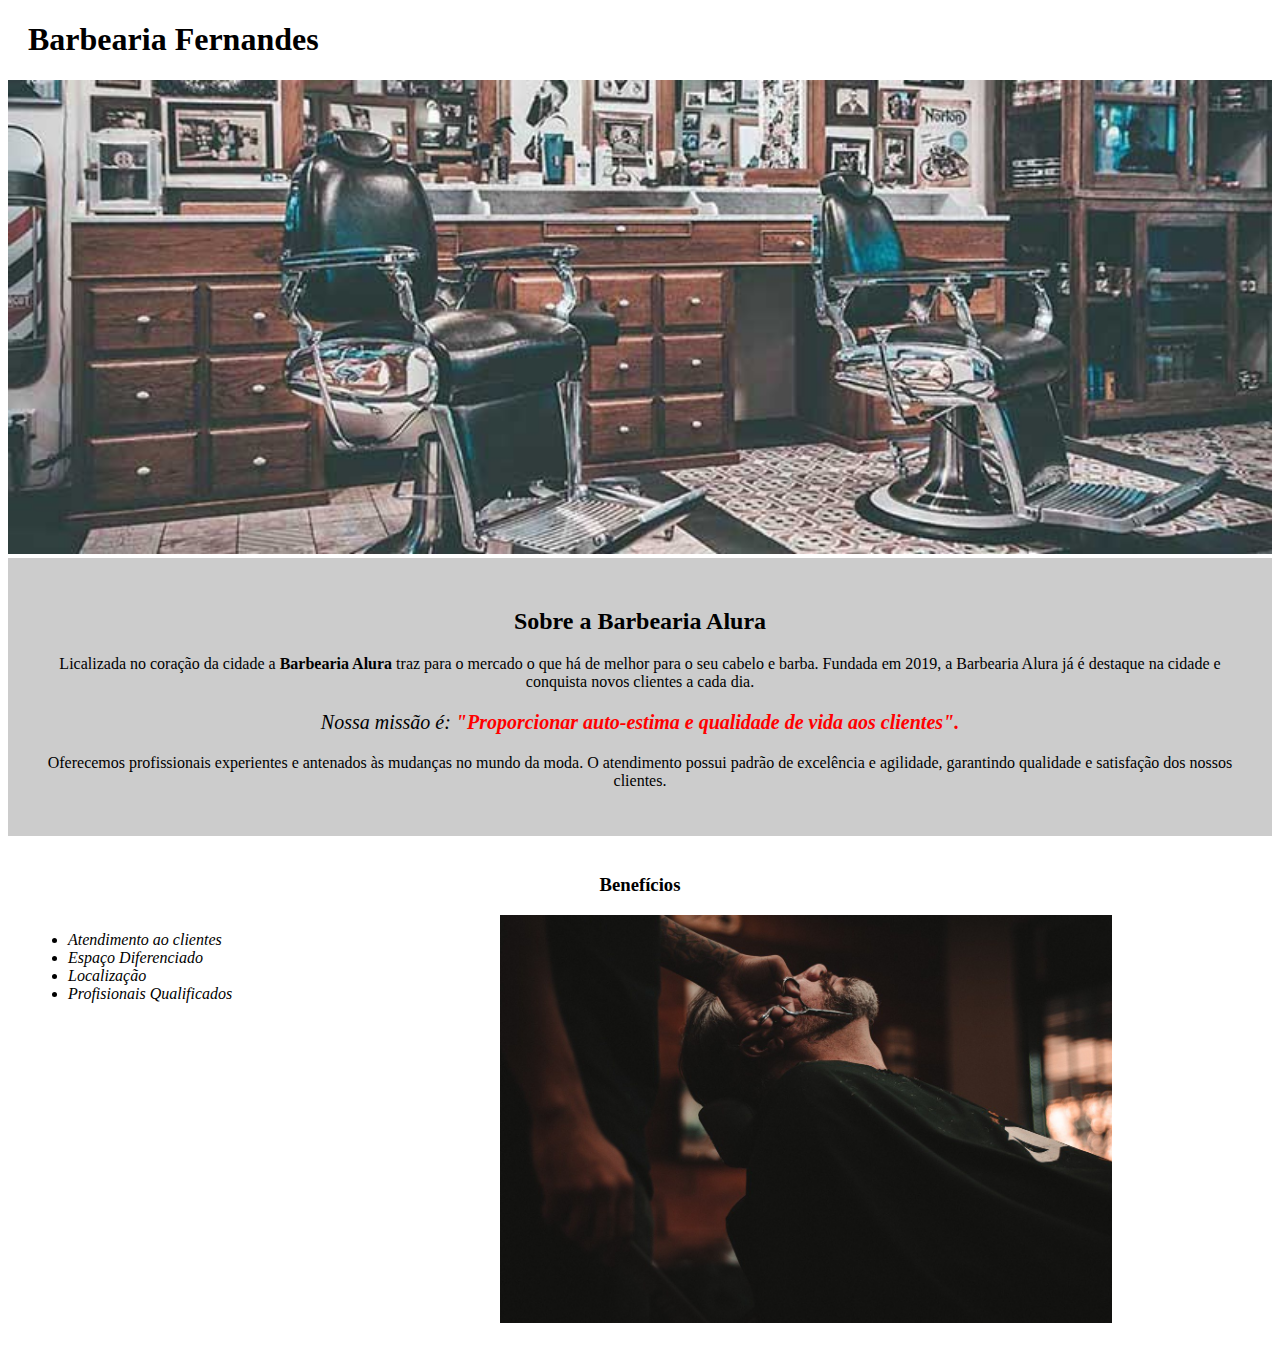
==== index.html @ 6c03ba82 "barbeariaalura desenvolvimento" ====
<!DOCTYPE html>
<html lang="pt-br">  

    <head>
        <meta charset="UTF-8">
        <title>Barbearia Alura</title>
        <link rel="stylesheet" href="style.css">
           
    </head>

            <body>

    <header>
        <h1 class="titulo-principal">Barbearia Fernandes</h1>
    </header>

                <img id="banner" src="banner.jpg">
            <div class="principal">
                <h2 class="central">Sobre a Barbearia Alura</h2>

                <p>Licalizada no coração da cidade a <strong>Barbearia Alura</strong> 
                    traz para o mercado o que há de melhor para o seu cabelo e barba. Fundada em 2019, 
                    a Barbearia Alura já é destaque na cidade e conquista novos clientes a cada dia.</p>
            
                <p id="missao" ><em>Nossa missão é: <strong>"Proporcionar auto-estima e 
                    qualidade de vida aos clientes".</strong></em></p>
            
                <p>Oferecemos profissionais experientes e antenados às mudanças no mundo da moda. 
                    O atendimento possui padrão de excelência e agilidade, garantindo qualidade e satisfação 
                    dos nossos clientes.</p>
             </div>

            
                    <div class="beneficios">
                        <h3 class="central">Benefícios</h3>

                        <ul>
                            <li class="itens">Atendimento ao clientes</li>
                            <li class="itens">Espaço Diferenciado</li>
                            <li class="itens">Localização</li>
                            <li class="itens">Profisionais Qualificados</li>
                            
                        </ul>

                        <img src="beneficios.jpg" class="imgbeneficios">
                    </div>

            </body>

</html>
---- style.css ----
body {
    
}

#banner {
    width: 100%;
}

.principal{
    background: #CCCCCC;
    padding: 30px;
}

.titulo-principal{
    padding-left: 20px;
}

.central {
    text-align: center;
}

p {
    text-align:center;
}

#missao {
    font-size: 20px;
}

em strong {
    color: red;
}

.itens{
    font-style: italic;
    
}

.beneficios{
    background: #FFFFFF;
    padding: 20px;
}

ul{
    display: inline-block;
    vertical-align: top;
    width: 20%;
    margin-right: 15%;
}

.imgbeneficios{
    width: 50%;
}
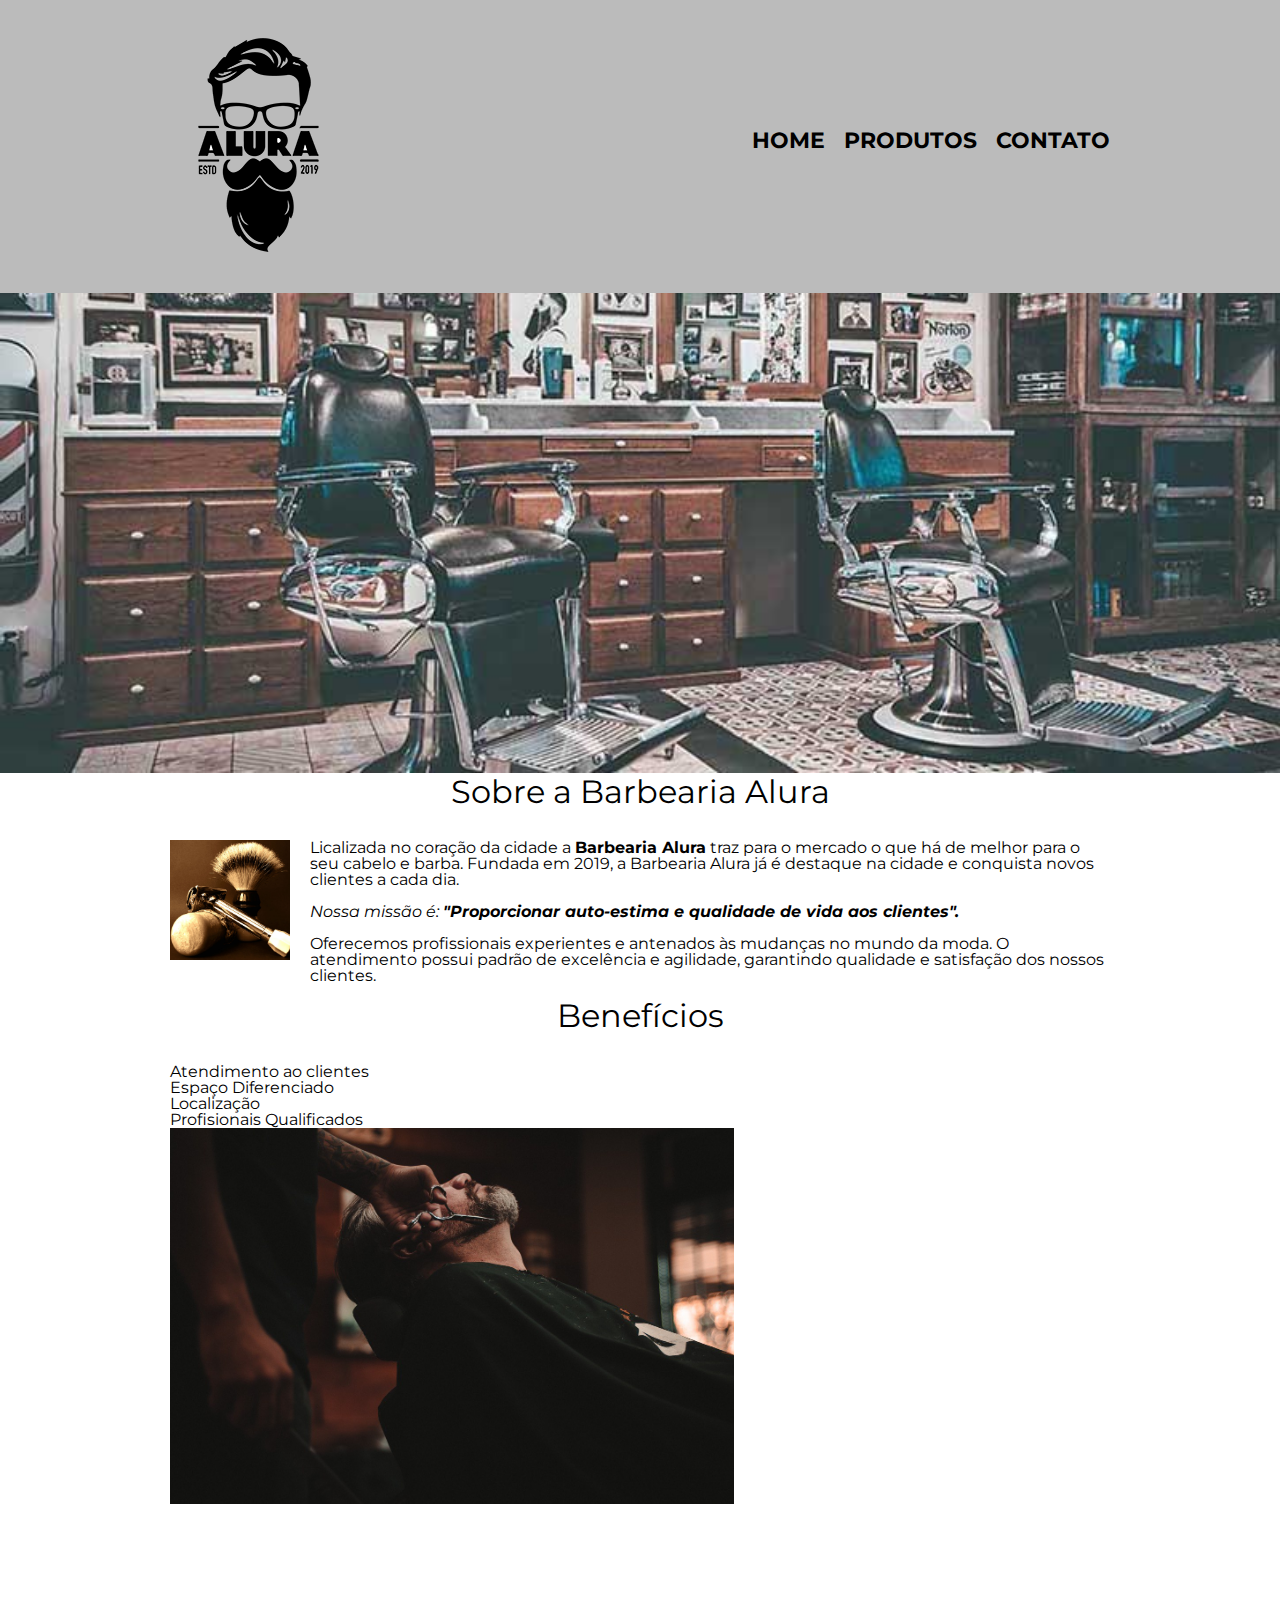
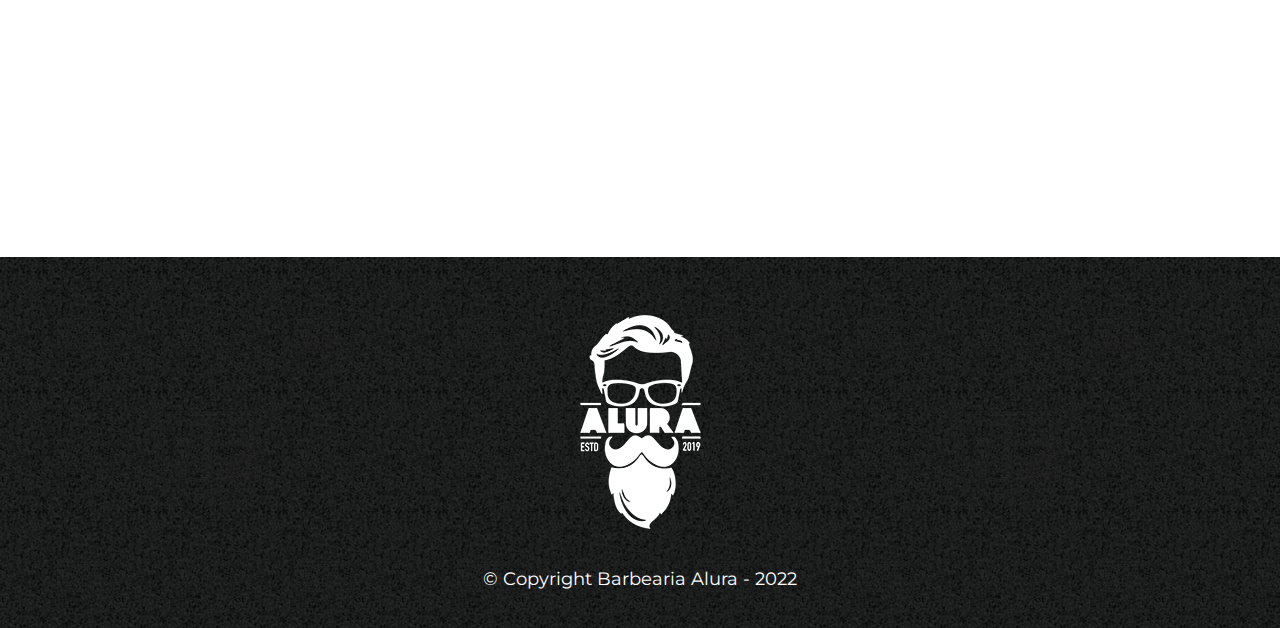
==== commit 802c1112: "melhorando a tela index" ====
--- a/index.html
+++ b/index.html
@@ -4,47 +4,79 @@
     <head>
         <meta charset="UTF-8">
         <title>Barbearia Alura</title>
+        <link rel="stylesheet" href="reset.css">
         <link rel="stylesheet" href="style.css">
-           
+        <link rel="preconnect" href="https://fonts.googleapis.com">
+<link rel="preconnect" href="https://fonts.gstatic.com" crossorigin>
+<link rel="preconnect" href="https://fonts.googleapis.com">
+<link rel="preconnect" href="https://fonts.gstatic.com" crossorigin>
+<link href="https://fonts.googleapis.com/css2?family=Montserrat&display=swap" rel="stylesheet">          
     </head>
 
-            <body>
+    <body>
 
-    <header>
-        <h1 class="titulo-principal">Barbearia Fernandes</h1>
-    </header>
+        <header>
 
-                <img id="banner" src="banner.jpg">
-            <div class="principal">
-                <h2 class="central">Sobre a Barbearia Alura</h2>
+            <div class="caixa">
+                <h1><img src="imagens/logo.png"></h1>
+        
+                <nav>   
+                    <ul>
+                        <li><a href="index.html">Home</a></li>
+                        <li><a href="produtos.html">Produtos</a></li>
+                        <li><a href="contato.html">Contato</a></li>
+                    </ul>
+                </nav>
+        
+            </div>
+                  
+        </header>
 
-                <p>Licalizada no coração da cidade a <strong>Barbearia Alura</strong> 
-                    traz para o mercado o que há de melhor para o seu cabelo e barba. Fundada em 2019, 
-                    a Barbearia Alura já é destaque na cidade e conquista novos clientes a cada dia.</p>
+            <img class="banner" src="banner.jpg">
+
+                <main>
+                    <section class="principal">
+                        <h2 class="titulo-principal">Sobre a Barbearia Alura</h2>
+                        <img class="utensilios" src=imagens/utensilios.jpg alt="Utensilios de um Barbeiro">
+                        
+                        <p> Licalizada no coração da cidade a <strong>Barbearia Alura</strong> 
+                            traz para o mercado o que há de melhor para o seu cabelo e barba. Fundada em 2019, 
+                            a Barbearia Alura já é destaque na cidade e conquista novos clientes a cada dia.</p>
             
-                <p id="missao" ><em>Nossa missão é: <strong>"Proporcionar auto-estima e 
-                    qualidade de vida aos clientes".</strong></em></p>
+                        <p id="missao" ><em>Nossa missão é: <strong>"Proporcionar auto-estima e 
+                        qualidade de vida aos clientes".</strong></em></p>
             
-                <p>Oferecemos profissionais experientes e antenados às mudanças no mundo da moda. 
-                    O atendimento possui padrão de excelência e agilidade, garantindo qualidade e satisfação 
-                    dos nossos clientes.</p>
-             </div>
+                        <p> Oferecemos profissionais experientes e antenados às mudanças no mundo da moda. 
+                            O atendimento possui padrão de excelência e agilidade, garantindo qualidade e satisfação 
+                            dos nossos clientes.</p>
+                    </section>
 
             
-                    <div class="beneficios">
-                        <h3 class="central">Benefícios</h3>
+                        <section class="beneficios">
+                            <h3 class="titulo-principal">Benefícios</h3>
 
-                        <ul>
-                            <li class="itens">Atendimento ao clientes</li>
-                            <li class="itens">Espaço Diferenciado</li>
-                            <li class="itens">Localização</li>
-                            <li class="itens">Profisionais Qualificados</li>
-                            
-                        </ul>
+                            <ul>
+                                <li class="itens">Atendimento ao clientes</li>
+                                <li class="itens">Espaço Diferenciado</li>
+                                <li class="itens">Localização</li>
+                                <li class="itens">Profisionais Qualificados</li>
+                                
+                            </ul>
 
-                        <img src="beneficios.jpg" class="imgbeneficios">
-                    </div>
+                            <img src="beneficios.jpg" class="imgbeneficios">
 
+                                <div class="video">
+                                <iframe width="560" height="315" src="https://www.youtube.com/embed/wcVVXUV0YUY" frameborder="0" allow="accelerometer; autoplay; encrypted-media; gyroscope; picture-in-picture" allowfullscreen></iframe>
+                                </div>
+
+                        </section>
+                 </main>
+
+                    <footer>
+                        <img src="imagens/logo-branco.png">
+                        <p class="copyright"> &copy Copyright Barbearia Alura - 2022</p>
+                    </footer>
+            
             </body>
 
 </html>--- a/style.css
+++ b/style.css
@@ -1,53 +1,155 @@
 body {
+    font-family: 'Montserrat', sans-serif;
+}
+
+header {
+    background: #BBBBBB;
+    padding: 20px;
+}
+
+.caixa{
+    width: 940px; /* boa margem "padrao" */
+    position: relative;
+    margin: 0 auto;
+
+}
+
+nav {
+    position: absolute;
+    top:110px;
+    right:0;
+}
+
+nav li{
+    display: inline;
+    margin:0 0 0 15px;         /* espaçamento na esquerda do texto*/
+}
+
+nav a{
+    text-transform:uppercase;   /* deixa o texto maiusculo */
+    color:#000000;            /* deixa o texto na cor preta */
+    font-weight:bold;           /* deixa o texto negrito */
+    font-size: 22px;            /* altera o tamanho da font */
+    text-decoration: none;      /* tira a decoração ex: sublinhado */
+}
+
+ nav a:hover{
+     color:red;
+     text-decoration: underline;
+ }
+
+
+
+footer {
+    text-align:center;
+    background: url(imagens/bg.jpg);
+    padding: 40px 0;
     
 }
 
-#banner {
+.copyright{
+    color:#FFFFFF;
+    font-size: 18px;
+    margin: 20px 0 0;
+}
+
+main{
+    width: 940px;
+    margin: 0 auto;
+}
+
+form {
+    margin: 40px 0;
+
+}
+
+form label, form legend{
+    display: block;
+    font-size: 20px;
+    margin: 0 0 10px;
+}
+
+.input-padrao{
+    display: block;
+    margin: 0 0 20px;
+    padding: 10px 25px;
+    width: 50%;
+}
+
+.checkbox {
+    margin: 20px 0;
+}
+
+.btn_enviar{
+    width: 40%;
+    padding: 15px 0;
+    background: orange;
+    color: #FFFFFF;
+    font-weight: bold;
+    font-size: 18px;
+    border: none;
+    border-radius: 5px;
+    transition: 1s all;
+    cursor: pointer;
+}
+
+.btn_enviar:hover{
+    background-color: darkgoldenrod;
+    transform: scale(1.2);
+}
+
+table{
+    margin: 20px 0 40px;
+}
+
+thead{
+    background: #555555;
+    color:white;
+    font-weight: bold;
+}
+
+td, th{
+    border: 1px solid #000000;
+    padding: 8px 15px;
+}
+
+/* css da página inicial */
+
+.banner {
     width: 100%;
 }
 
-.principal{
-    background: #CCCCCC;
-    padding: 30px;
+.titulo-principal {
+    text-align: center;
+    font-size: 2em;
+    margin: 0 0 1em;
+    clear: left;
 }
 
-.titulo-principal{
-    padding-left: 20px;
+.utensilios {
+    width: 120px;
+    float: left;
+    margin: 0 20px 20px 0;
 }
 
-.central {
-    text-align: center;
+.principal p {
+    margin: 0 0 1em;
 }
 
-p {
-    text-align:center;
+.principal strong {
+    font-weight: bold;
 }
 
-#missao {
-    font-size: 20px;
+.principal em {
+    font-style: italic;
 }
 
-em strong {
-    color: red;
+.imgbeneficios {
+    width: 60%;
 }
 
-.itens{
-    font-style: italic;
-    
+.video {
+    width: 560px;
+    margin: 1em auto;
+
 }
-
-.beneficios{
-    background: #FFFFFF;
-    padding: 20px;
-}
-
-ul{
-    display: inline-block;
-    vertical-align: top;
-    width: 20%;
-    margin-right: 15%;
-}
-
-.imgbeneficios{
-    width: 50%;
-}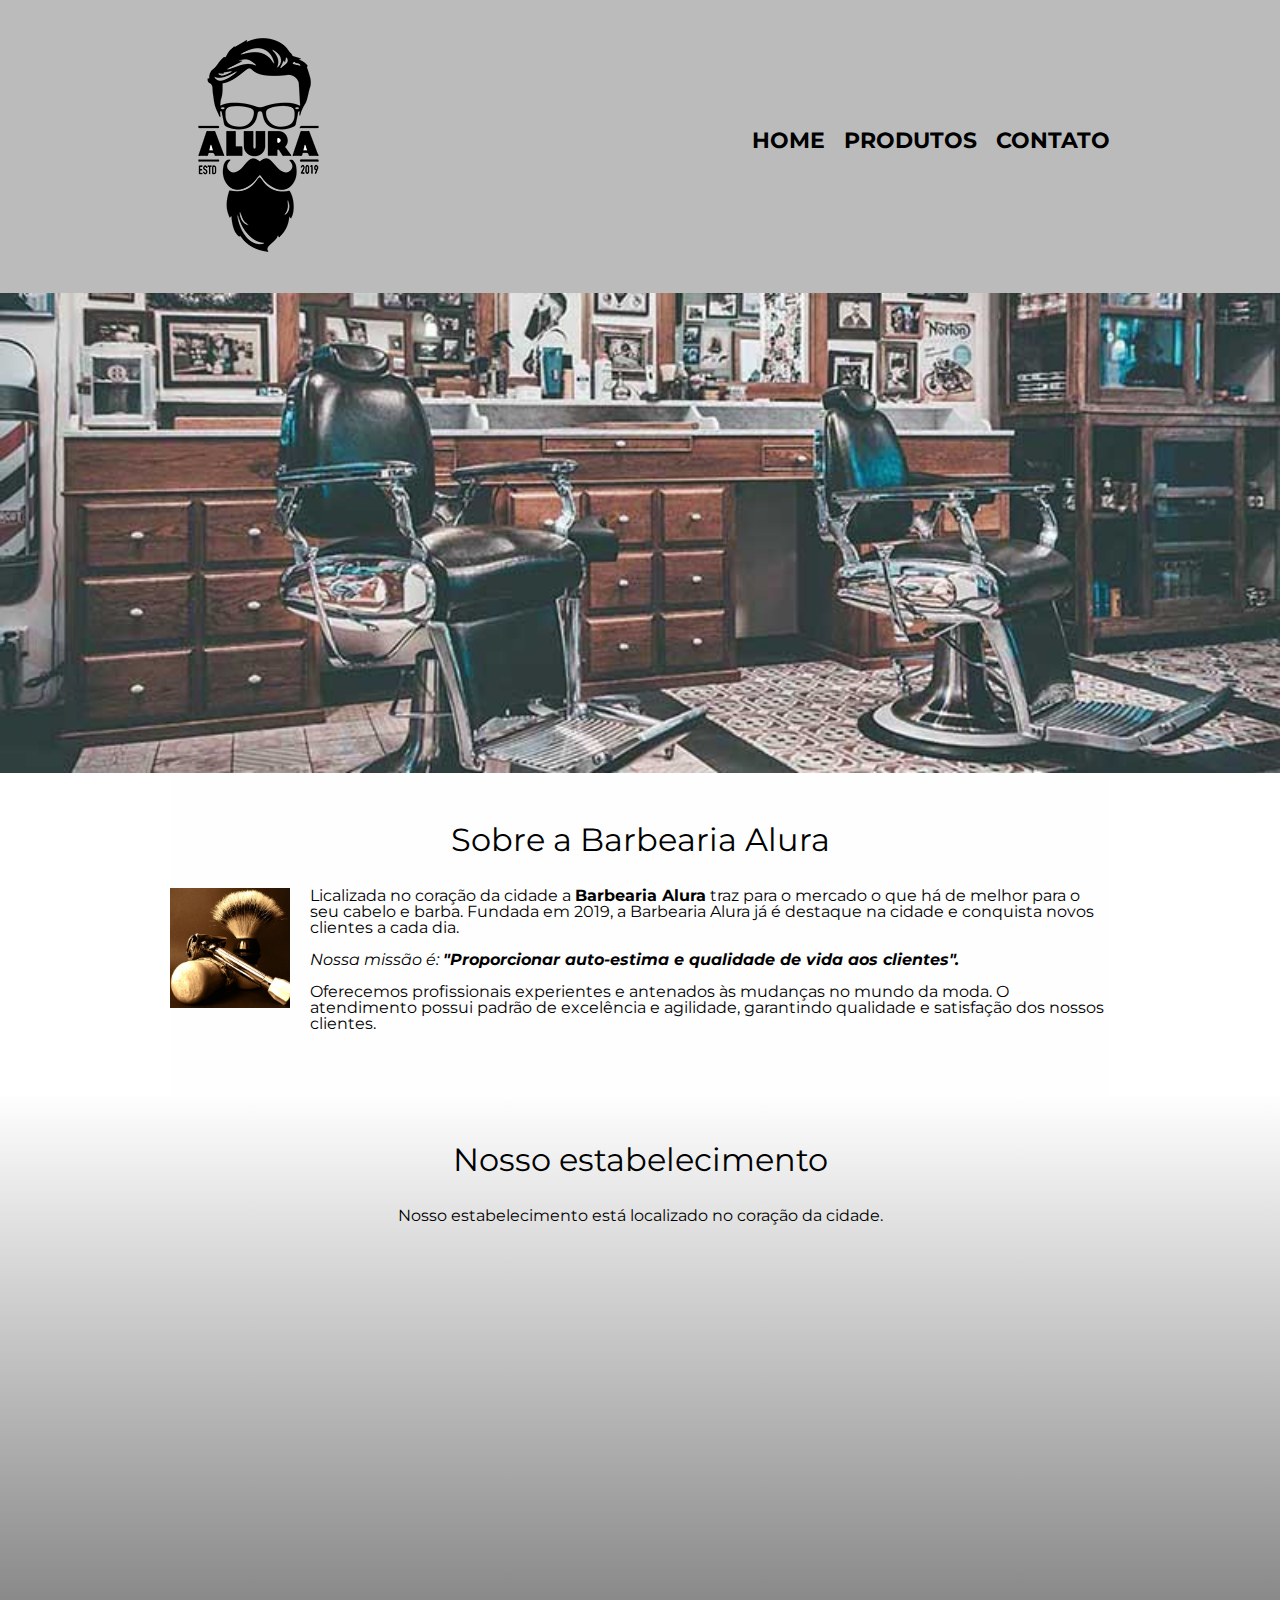
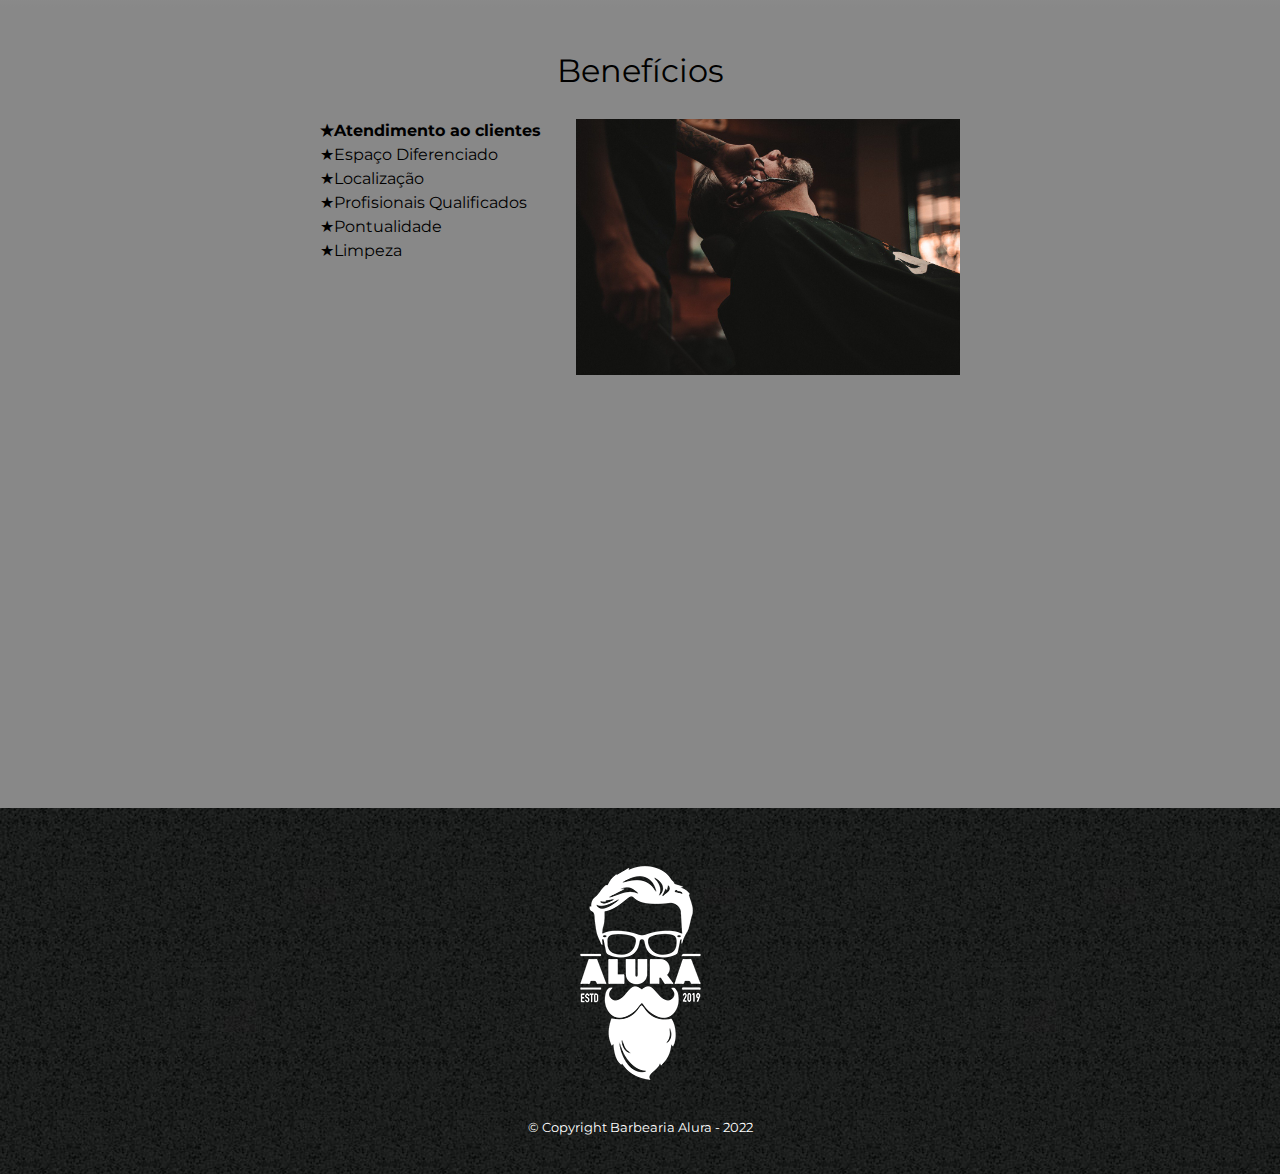
==== commit 996dd705: "Alterações no stylo" ====
--- a/index.html
+++ b/index.html
@@ -49,27 +49,36 @@
                         <p> Oferecemos profissionais experientes e antenados às mudanças no mundo da moda. 
                             O atendimento possui padrão de excelência e agilidade, garantindo qualidade e satisfação 
                             dos nossos clientes.</p>
-                    </section>
+                     </section>
+                     
+                        <section class="mapa">
+                            <h3 class="titulo-principal">Nosso estabelecimento</h3>
+                            <p>Nosso estabelecimento está localizado no coração da cidade.</p>
+        
+                            <div class="mapa-conteudo">
+                            <iframe src="https://www.google.com/maps/embed?pb=!1m18!1m12!1m3!1d3656.4483278365396!2d-46.63466568562861!3d-23.588249068469487!2m3!1f0!2f0!3f0!3m2!1i1024!2i768!4f13.1!3m3!1m2!1s0x94ce5a2b2ed7f3a1%3A0xab35da2f5ca62674!2sCaelum!5e0!3m2!1spt-BR!2sbr!4v1568814489656!5m2!1spt-BR!2sbr" width="100%" height="300" frameborder="0" style="border:0;" allowfullscreen=""></iframe>
+                            </div>
+                        </section>
 
-            
-                        <section class="beneficios">
+                    
+                    <section class="beneficios">
                             <h3 class="titulo-principal">Benefícios</h3>
 
-                            <ul>
+                        <div class="conteudo-beneficios">
+                            <ul class="lista-beneficios">
                                 <li class="itens">Atendimento ao clientes</li>
                                 <li class="itens">Espaço Diferenciado</li>
                                 <li class="itens">Localização</li>
                                 <li class="itens">Profisionais Qualificados</li>
-                                
-                            </ul>
+                                <li class="itens">Pontualidade</li>
+                                <li class="itens">Limpeza</li>
+                            </ul><img src="beneficios.jpg" class="imagem-beneficios">
+                        </div>
 
-                            <img src="beneficios.jpg" class="imgbeneficios">
-
-                                <div class="video">
+                        <div class="video">
                                 <iframe width="560" height="315" src="https://www.youtube.com/embed/wcVVXUV0YUY" frameborder="0" allow="accelerometer; autoplay; encrypted-media; gyroscope; picture-in-picture" allowfullscreen></iframe>
-                                </div>
-
-                        </section>
+                        </div>
+                    </section>
                  </main>
 
                     <footer>
--- a/style.css
+++ b/style.css
@@ -1,155 +1,243 @@
 body {
-    font-family: 'Montserrat', sans-serif;
+	font-family: 'Montserrat', sans-serif;
 }
 
 header {
-    background: #BBBBBB;
-    padding: 20px;
-}
-
-.caixa{
-    width: 940px; /* boa margem "padrao" */
-    position: relative;
-    margin: 0 auto;
-
+	background: #BBBBBB;
+	padding: 20px 0;
+}
+
+.caixa {
+	position: relative;
+	width: 940px;
+	margin: 0 auto;
 }
 
 nav {
-    position: absolute;
-    top:110px;
-    right:0;
-}
-
-nav li{
-    display: inline;
-    margin:0 0 0 15px;         /* espaçamento na esquerda do texto*/
-}
-
-nav a{
-    text-transform:uppercase;   /* deixa o texto maiusculo */
-    color:#000000;            /* deixa o texto na cor preta */
-    font-weight:bold;           /* deixa o texto negrito */
-    font-size: 22px;            /* altera o tamanho da font */
-    text-decoration: none;      /* tira a decoração ex: sublinhado */
-}
-
- nav a:hover{
-     color:red;
-     text-decoration: underline;
- }
-
-
+	position: absolute;
+	top: 110px;
+	right: 0;
+}
+
+nav li {
+	display: inline;
+	margin: 0 0 0 15px;
+}
+
+nav a {
+	text-transform: uppercase;
+	color: #000000;
+	font-weight: bold;
+	font-size: 22px;
+	text-decoration: none;
+}
+
+nav a:hover {
+	color: #C78C19;
+	text-decoration: underline;
+}
+
+.produtos {
+	width: 940px;
+	margin: 0 auto;
+	padding: 50px 0;
+}
+
+.produtos li {
+	display: inline-block;
+	text-align: center;
+	width: 30%;
+	vertical-align: top;
+	margin: 0 1.5%;
+	padding: 30px 20px;
+	box-sizing: border-box;
+	border: 2px solid #000000;
+	border-radius: 10px;
+}
+
+.produtos li:hover {
+	border-color: #C78C19;
+}
+
+.produtos li:active {
+	border-color: #088C19;	
+}
+
+.produtos li:hover h2 {
+	font-size: 34px;
+}
+
+.produtos h2 {
+	font-size: 30px;
+	font-weight: bold;
+}
+
+.produto-descricao {
+	font-size: 18px;
+}
+
+.produto-preco {
+	font-size: 22px;
+	font-weight: bold;
+	margin-top: 10px;
+}
 
 footer {
-    text-align:center;
-    background: url(imagens/bg.jpg);
-    padding: 40px 0;
-    
-}
-
-.copyright{
-    color:#FFFFFF;
-    font-size: 18px;
-    margin: 20px 0 0;
-}
-
-main{
-    width: 940px;
-    margin: 0 auto;
+	text-align: center;
+	background: url("imagens/bg.jpg");
+	padding: 40px 0;
+}
+
+.copyright {
+	color: #FFFFFF;
+	font-size: 13px;
+	margin: 20px 0 0;
+}
+
+main {
+	
 }
 
 form {
-    margin: 40px 0;
-
-}
-
-form label, form legend{
-    display: block;
-    font-size: 20px;
-    margin: 0 0 10px;
-}
-
-.input-padrao{
-    display: block;
-    margin: 0 0 20px;
-    padding: 10px 25px;
-    width: 50%;
+	margin: 40px 0;
+}
+
+form label, form legend {
+	display:block;
+	font-size: 20px;
+	margin: 0 0 10px;
+}
+
+.input-padrao {
+	display: block;
+	margin: 0 0 20px;
+	padding: 10px 25px;
+	width: 50%;
 }
 
 .checkbox {
-    margin: 20px 0;
-}
-
-.btn_enviar{
-    width: 40%;
-    padding: 15px 0;
-    background: orange;
-    color: #FFFFFF;
-    font-weight: bold;
-    font-size: 18px;
-    border: none;
-    border-radius: 5px;
-    transition: 1s all;
-    cursor: pointer;
-}
-
-.btn_enviar:hover{
-    background-color: darkgoldenrod;
-    transform: scale(1.2);
-}
-
-table{
-    margin: 20px 0 40px;
-}
-
-thead{
-    background: #555555;
-    color:white;
-    font-weight: bold;
-}
-
-td, th{
-    border: 1px solid #000000;
-    padding: 8px 15px;
-}
+	margin: 20px 0;
+}
+
+.enviar {
+	width:40%;
+	padding: 15px 0;
+	background: orange;
+	color: white;
+	font-weight: bold;
+	font-size: 18px;
+	border: none;
+	border-radius: 5px;
+	transition: 1s all;
+	cursor: pointer;
+}
+
+.enviar:hover {
+	background: darkorange;
+	transform: scale(1.2);
+}
+
+table {
+	margin: 20px 0 40px;
+}
+
+thead {
+	background: #555555;
+	color: white;
+	font-weight: bold;
+}
+
+td, th {
+	border: 1px solid #000000;
+	padding: 8px 15px;
+}
+
 
 /* css da página inicial */
-
 .banner {
-    width: 100%;
+	width:100%;
 }
 
 .titulo-principal {
-    text-align: center;
-    font-size: 2em;
-    margin: 0 0 1em;
-    clear: left;
+	text-align: center;
+	font-size: 2em;
+	margin: 0 0 1em;
+	clear: left;
+}
+
+.principal {
+	padding: 3em 0;
+	background: #FEFEFE;
+	width: 940px;
+	margin: 0 auto;
+}
+
+.principal p {
+	margin: 0 0 1em;
+}
+
+.principal strong {
+	font-weight: bold;
+}
+
+.principal em {
+	font-style: italic;
 }
 
 .utensilios {
-    width: 120px;
-    float: left;
-    margin: 0 20px 20px 0;
-}
-
-.principal p {
-    margin: 0 0 1em;
-}
-
-.principal strong {
-    font-weight: bold;
-}
-
-.principal em {
-    font-style: italic;
-}
-
-.imgbeneficios {
-    width: 60%;
+	width: 120px;
+	float: left;
+	margin: 0 20px 20px 0;
+}
+
+.mapa {
+	padding: 3em 0;
+	background: linear-gradient(#FEFEFE, #888888);
+}
+
+.mapa-conteudo {
+	width: 940px;
+	margin: 0 auto;
+}
+
+.mapa p {
+	margin: 0 0 2em;
+	text-align: center;
+}
+
+.beneficios {
+	padding: 3em 0;
+	background: #888888;
+}
+
+.conteudo-beneficios {
+	width: 640px;
+	margin: 0 auto;
+}
+
+.lista-beneficios {
+	width: 40%;
+	display: inline-block;
+	vertical-align: top;
+}
+
+.itens {
+	line-height: 1.5;
+}
+
+.itens:first-child {
+	font-weight: bold;
+}
+
+.itens:before {
+    content: "★";
+}
+
+.imagem-beneficios {
+	width: 60%;
 }
 
 .video {
-    width: 560px;
-    margin: 1em auto;
-
-}
+	width: 560px;
+	margin: 2em auto;
+}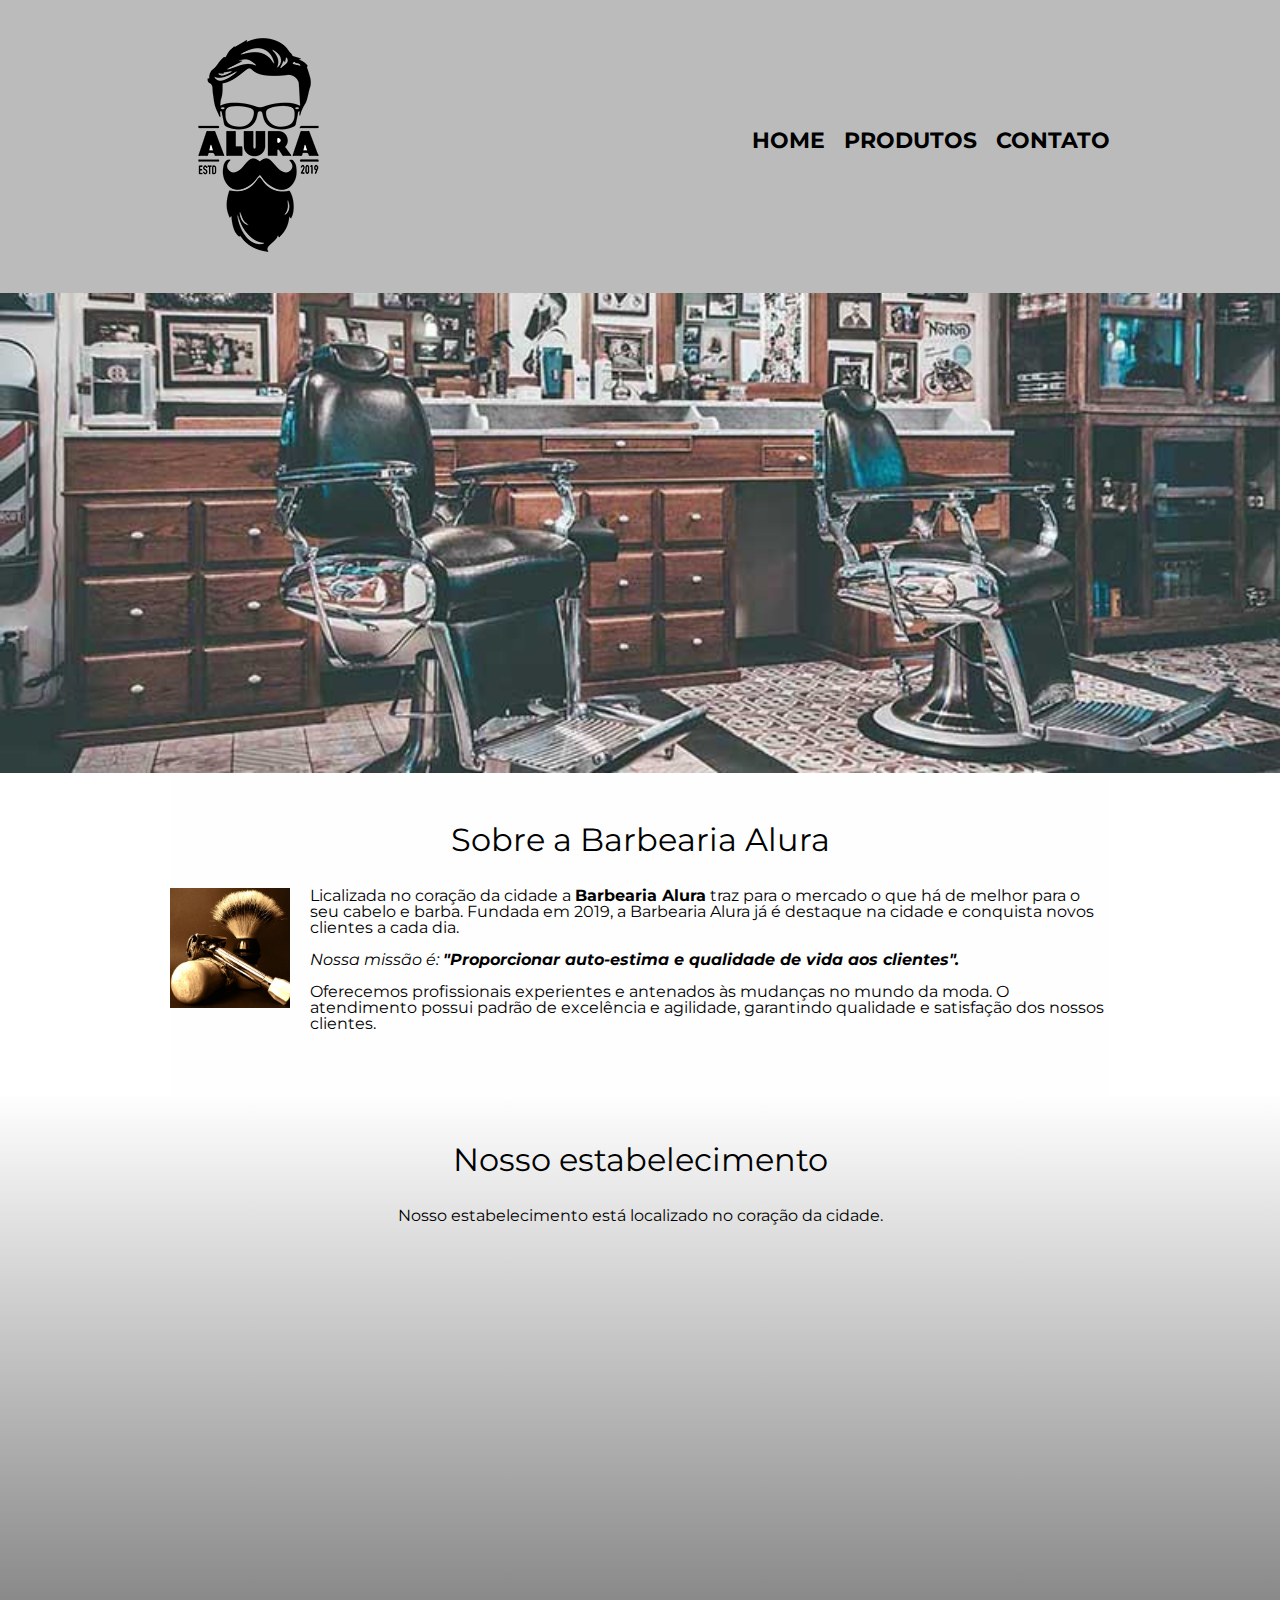
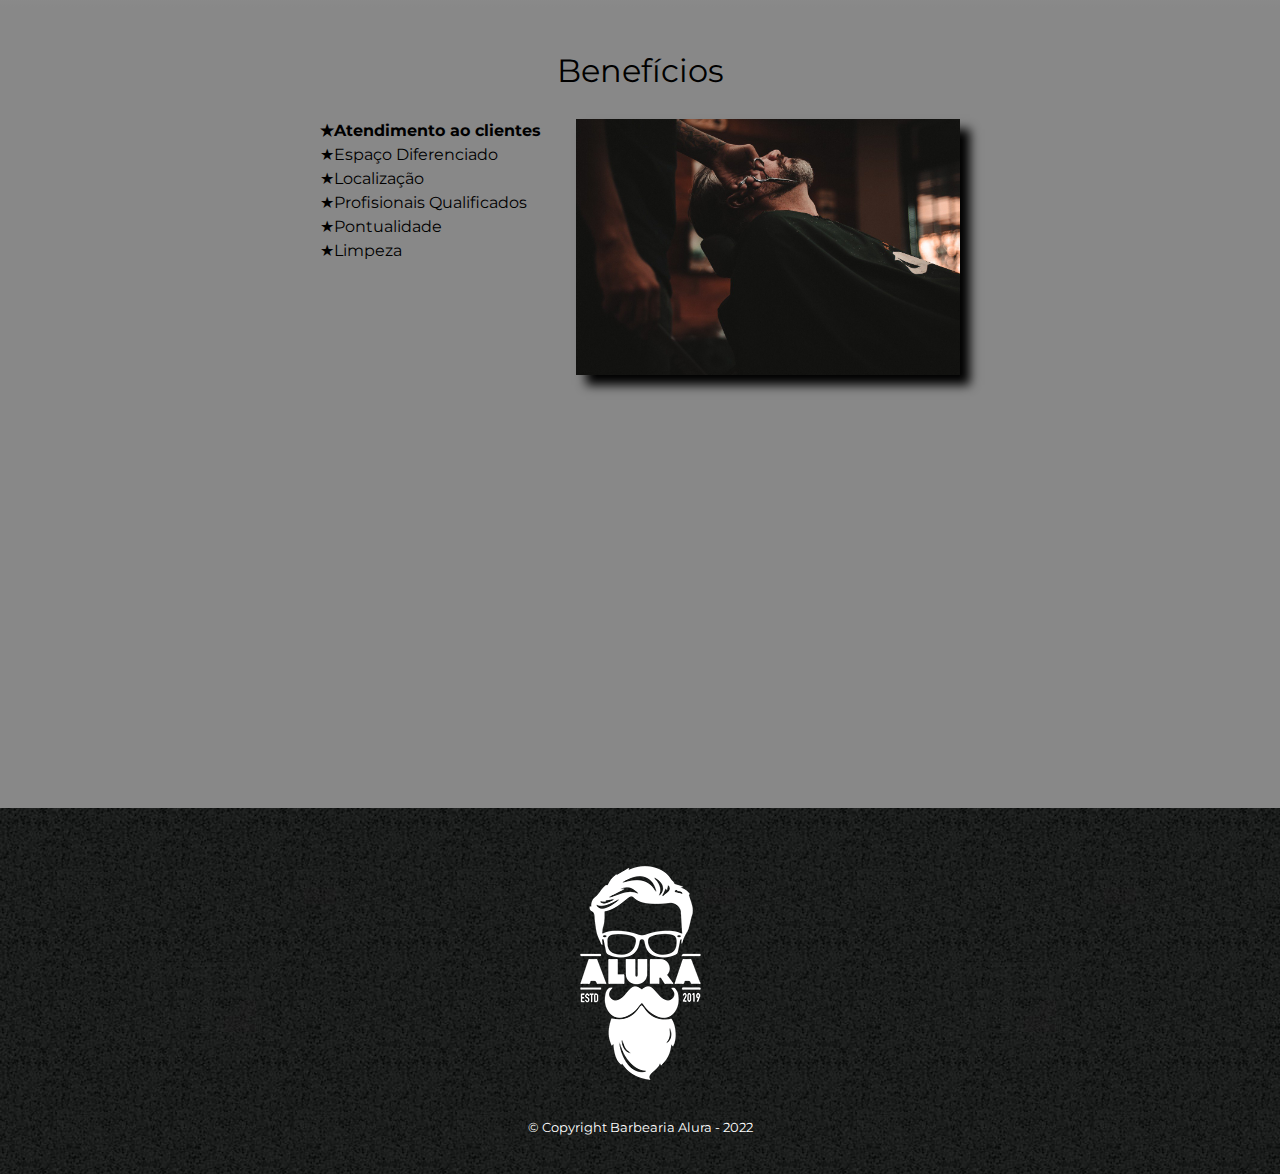
==== commit 21a22e95: "mudanças no style/resposividade" ====
--- a/index.html
+++ b/index.html
@@ -3,6 +3,7 @@
 
     <head>
         <meta charset="UTF-8">
+        <meta name="viewport" content="width=device-width">
         <title>Barbearia Alura</title>
         <link rel="stylesheet" href="reset.css">
         <link rel="stylesheet" href="style.css">
@@ -76,7 +77,7 @@
                         </div>
 
                         <div class="video">
-                                <iframe width="560" height="315" src="https://www.youtube.com/embed/wcVVXUV0YUY" frameborder="0" allow="accelerometer; autoplay; encrypted-media; gyroscope; picture-in-picture" allowfullscreen></iframe>
+                                <iframe width="100%" height="315" src="https://www.youtube.com/embed/wcVVXUV0YUY" frameborder="0" allow="accelerometer; autoplay; encrypted-media; gyroscope; picture-in-picture" allowfullscreen></iframe>
                         </div>
                     </section>
                  </main>
--- a/style.css
+++ b/style.css
@@ -163,6 +163,7 @@
 	font-size: 2em;
 	margin: 0 0 1em;
 	clear: left;
+	
 }
 
 .principal {
@@ -235,9 +236,39 @@
 
 .imagem-beneficios {
 	width: 60%;
+	opacity: 1;
+	transition: 400ms;
+	box-shadow: 10px 10px 10px 0 #000000;
+}
+
+.imagem-beneficios:hover{
+	opacity: 0.3;
 }
 
 .video {
 	width: 560px;
 	margin: 2em auto;
-}+}
+
+/*responsividade*/
+
+@media screen and (max-width: 480px) {
+	.caixa, .principal, .conteudo-beneficios, .mapa-conteudo, .video{
+		width: auto;
+	}
+
+	h1 {
+		text-align: center;
+	}
+
+	nav {
+		position: static;
+	}
+
+	.lista-beneficios, .imagem-beneficios{
+		width: 100%;
+	}
+
+}
+
+	
